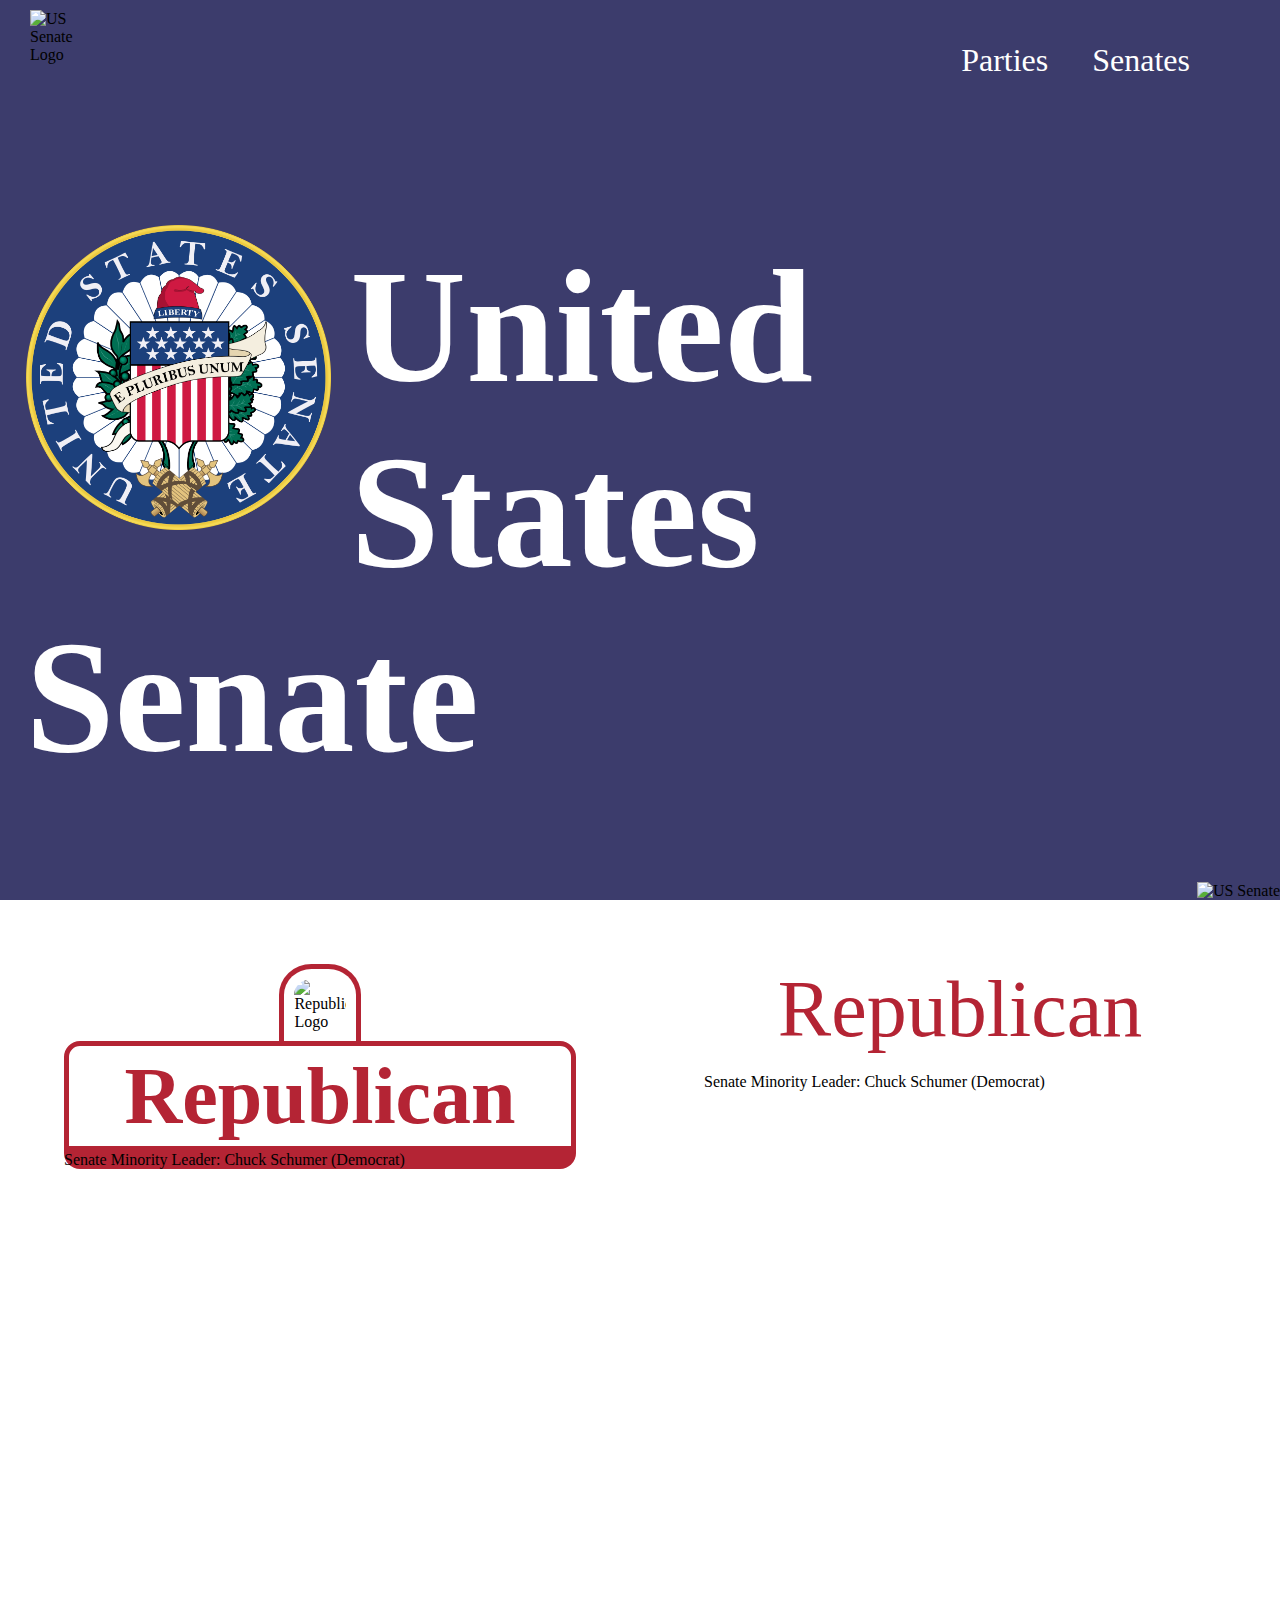
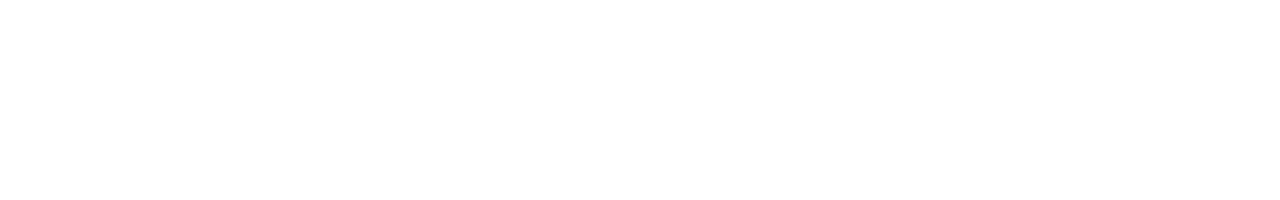
==== index2.html @ e5442f17 "HTML" ====
<!DOCTYPE html>
<html>
    <head>
        <link rel="stylesheet" type="text/css" href="css/index2.css">
        <script type="text/javascript" src="scripts/script2.js"></script>

        <title>US Senate</title>

    </head>
        
    <body onload="load_JSON()">
        <header>
            <nav>
                <img class="US_Senate_logo" src="images/senate.png" alt="US Senate Logo"></img>
                <ul>
                    <li><a href="">Parties</a></li>
                    <li><a href="">Senates</a></li>
                </ul>
            </nav>
            <div id="Title_wrapper">
                <img src="images/US Senate Logo.png" alt="US Senate Logo">
                <div id="title">
                    <h1>United States</h1>
                    <h1>Senate</h1>
                </div>
            </div>
            <div id="US_senate_img_wrapper">
                <div id="US_senate_wrapper">
                    <img src="images/US senate copy.png" alt="US Senate">
                </div>
            </div>
        </header>
        <div class="party">
            <div class="card_container">
                <div class="card">

                    <img src="images/republican_logo.png" alt="Republican Logo" id="republican_logo">
                    <div class="card_top_part">
                        <h1 class="card_title" id="republican_title">Republican</h1>
                        <div class="count" id="republican_count">
                            
                        </div>
                    </div>
                    <div class="card_bottom_part">
                        <div class="leaders">
                            Senate Minority Leader: Chuck Schumer (Democrat)
                        </div>
                    </div>
                </div>
            </div>
            <div class="card_container">
                <div class="card">
                    <div class="card_border">
                        <span class="card_title" id="democratic_title">Republican</span>
                        <img src="images/democratic_party_logo.png" alt="">
                        <div class="count" id="democratic_count">
                            
                        </div>
                        <div class="leaders">
                            Senate Minority Leader: Chuck Schumer (Democrat)
                        </div>
                    </div>
                </div>
            </div>
        </div>
    </body>
</html>
---- css/index2.css ----
@import 'font.css';
* {
    margin:0;
    padding: 0;
    font-family: "Bebas";
}

header {
    position: relative;
    width: 100%;
    display: block;
    height: 100vh;
    background-color: #3C3C6C;
}

.US_Senate_logo{
    display: inline-block;
    width: 4%;
    margin-top: 10px;
    margin-left: 30px;
}

nav{
    width: 100%;
    display: inline-block;
    height: 15vh;
}

nav ul {
    float: right;
    margin-right: 70px;
    margin-top: 30px;
}

nav ul li{
    display: inline-block;
    list-style: none;
    margin: 0 20px;
    height:60px;
    line-height: 60px;
}

nav ul li a{
    font-size: 2rem;
    color: white;
    text-decoration: none;
}

nav ul li a:hover:after{
    width:100%;
    transform-origin: center;
    transform: scale(1,1);
}

#US_senate_wrapper {
    position: absolute;
    display: inline-block;
    right: 0;
    bottom: 0;
}

#US_senate_wrapper img {
    max-width: 100%;
    height: auto;
}

#title {

    margin-top: 10px;
}

#Title_wrapper {
    display: block;
    position: absolute;
    top: 25%;
    left:2%;
}
#Title_wrapper h1{
    max-width: 100%;
    font-family: "Bebas";
    font-size: 1000%;
    color: white;
}
#Title_wrapper img {
    float: left;
    width: 25%;
    margin-right: 20px;
}

.card_container {
    float: left;
    width: 50%;
    height: 100vh;
}
.card {
    position: relative;
    margin: 0 auto;
    margin-top: 10%;
    width: 80%;
}
.card_border {
    border-radius: 1.5rem;
    background-color: white;
}

.card_title {
    color: #B42434;
    position: relative;
    margin: 0 auto;
    display: block;
    width: fit-content;
    font-size: 5rem;
    background-color: white;    
}

#republican_logo {
    border-top-left-radius: 40%;
    border-top-right-radius: 40%;
    border:5px solid #B42434;
    border-bottom: 0px;
    padding: 10px;
    display: block;
    margin: 0 auto;
    width: 10%;
}

#republican_title
{
    height: 100px;
    line-height: 100px;
}

.card_top_part {
    display: block;
    border:5px solid #B42434;
    border-top-left-radius: 1rem;
    border-top-right-radius: 1rem;
}

.count {
    text-align: center;
    font-size: 20rem;
}

.card_bottom_part {
    background-color: #B42434;
    border-bottom-left-radius: 1rem;
    border-bottom-right-radius: 1rem;
}
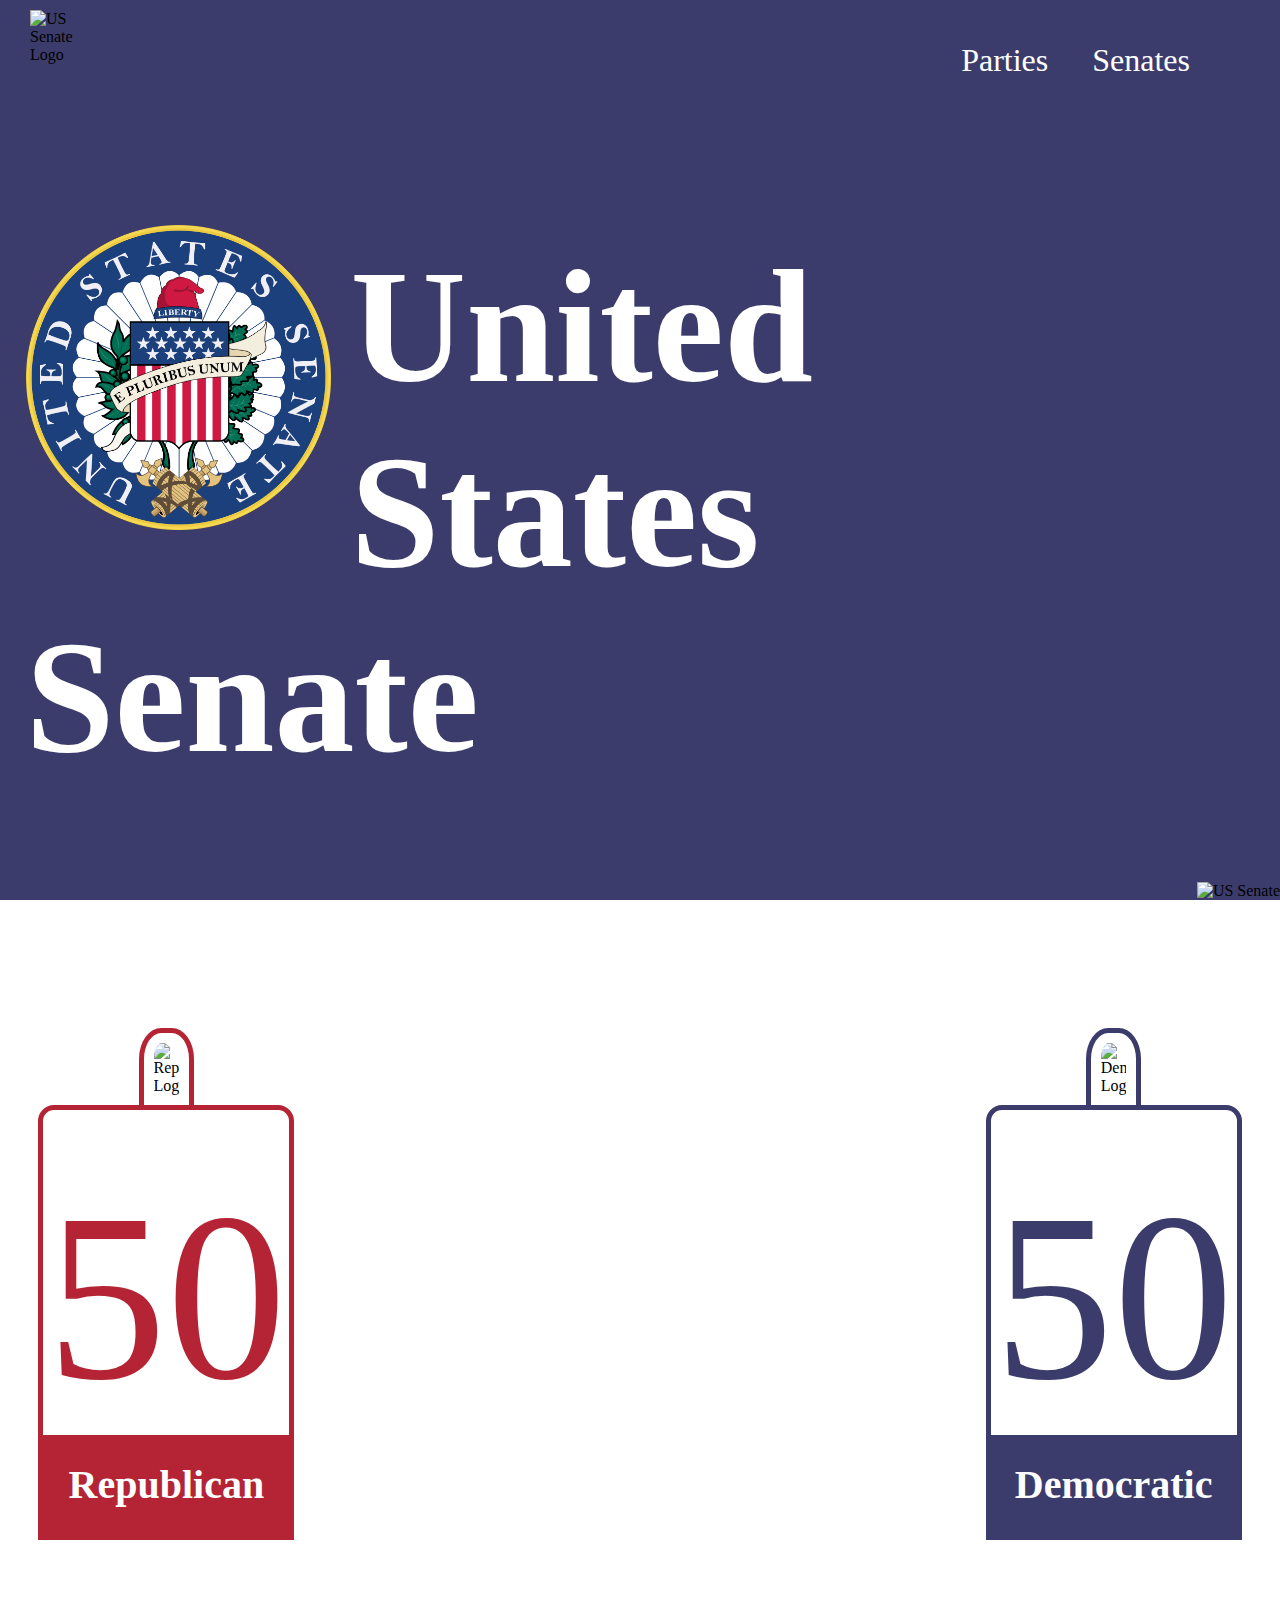
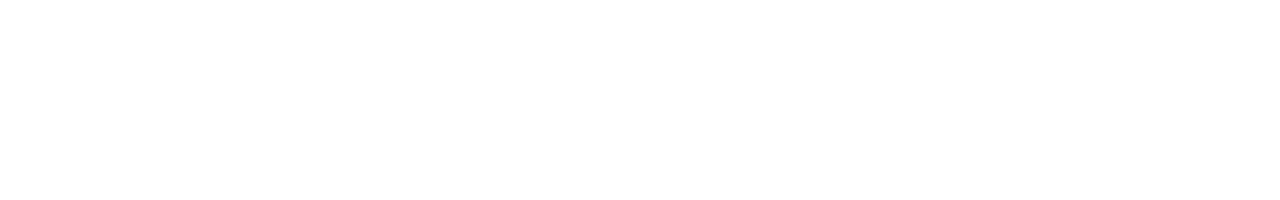
==== commit 1a801e4b: "HTML CSS" ====
--- a/index2.html
+++ b/index2.html
@@ -31,34 +31,28 @@
             </div>
         </header>
         <div class="party">
-            <div class="card_container">
+            <div class="container">
                 <div class="card">
-
                     <img src="images/republican_logo.png" alt="Republican Logo" id="republican_logo">
-                    <div class="card_top_part">
-                        <h1 class="card_title" id="republican_title">Republican</h1>
+                    <div class="card_count">
                         <div class="count" id="republican_count">
-                            
+                            50
                         </div>
-                    </div>
-                    <div class="card_bottom_part">
-                        <div class="leaders">
-                            Senate Minority Leader: Chuck Schumer (Democrat)
-                        </div>
+                        <h1 class="card_title" id="republican_title">Republican Party</h1>
                     </div>
                 </div>
-            </div>
-            <div class="card_container">
-                <div class="card">
-                    <div class="card_border">
-                        <span class="card_title" id="democratic_title">Republican</span>
-                        <img src="images/democratic_party_logo.png" alt="">
+                <div class = "lead_role_container">
+                    <table id="lead_role_info_table">
+
+                    </table>
+                </div>
+                <div class="card", id = "democratic_card">
+                    <img src="images/democratic_party_logo.png" alt="Democratic Logo" id="democratic_logo">
+                    <div class="card_count" id="democratic_card_count">
                         <div class="count" id="democratic_count">
-                            
+                            50
                         </div>
-                        <div class="leaders">
-                            Senate Minority Leader: Chuck Schumer (Democrat)
-                        </div>
+                        <h1 class="card_title" id="democratic_title">Democratic Party</h1>
                     </div>
                 </div>
             </div>
--- a/css/index2.css
+++ b/css/index2.css
@@ -87,33 +87,48 @@
     margin-right: 20px;
 }
 
-.card_container {
-    float: left;
-    width: 50%;
+.container {
+    width: 100%;
     height: 100vh;
 }
 .card {
+    float: left;
     position: relative;
-    margin: 0 auto;
-    margin-top: 10%;
-    width: 80%;
+    margin: 10vw 3vw;
+    width: 20vw;
+}
+
+#democratic_card {
+    float: right;
+}
+
+.lead_role_container {
+    margin: 10vw 0;
+    display: inline-block;
+    width: 48vw;
 }
 .card_border {
     border-radius: 1.5rem;
     background-color: white;
 }
 
+#lead_role_info_table {
+    width: 100%;
+
+}
+
 .card_title {
-    color: #B42434;
+    text-align: center;
+    color: white;
     position: relative;
     margin: 0 auto;
     display: block;
-    width: fit-content;
-    font-size: 5rem;
-    background-color: white;    
+    width: 100%;
+    font-size: 2.5rem;
+    background-color: #B42434;    
 }
 
-#republican_logo {
+#republican_logo, #democratic_logo {
     border-top-left-radius: 40%;
     border-top-right-radius: 40%;
     border:5px solid #B42434;
@@ -124,28 +139,56 @@
     width: 10%;
 }
 
-#republican_title
+#democratic_logo {
+    border-color: #3C3C6C;
+}
+#democratic_title {
+    background-color: #3C3C6C;
+}
+#republican_title, #democratic_title
 {
     height: 100px;
     line-height: 100px;
 }
 
-.card_top_part {
+.card_count {
     display: block;
     border:5px solid #B42434;
     border-top-left-radius: 1rem;
     border-top-right-radius: 1rem;
 }
 
-.count {
-    text-align: center;
-    font-size: 20rem;
+#democratic_card_count {
+    border-color: #3C3C6C;
 }
 
-.card_bottom_part {
-    background-color: #B42434;
-    border-bottom-left-radius: 1rem;
-    border-bottom-right-radius: 1rem;
+.count {
+    margin-top: 20%;
+    text-align: center;
+    font-size: 15rem;
+    color:#B42434
+}
+#democratic_count {
+    color: #3C3C6C;
+}
+
+#lead_role_info_table {
+    border-collapse: collapse;
+    font-size: 1.5rem;
+    border-radius: 5px 5px 0 0;
+}
+
+#lead_role_info_table thead th {
+    background-color: #747094;
+    color: white;
+    
 }
 
 
+#lead_role_info_table th,
+#lead_role_info_table td {
+    padding: 10px 15px;
+}
+
+
+
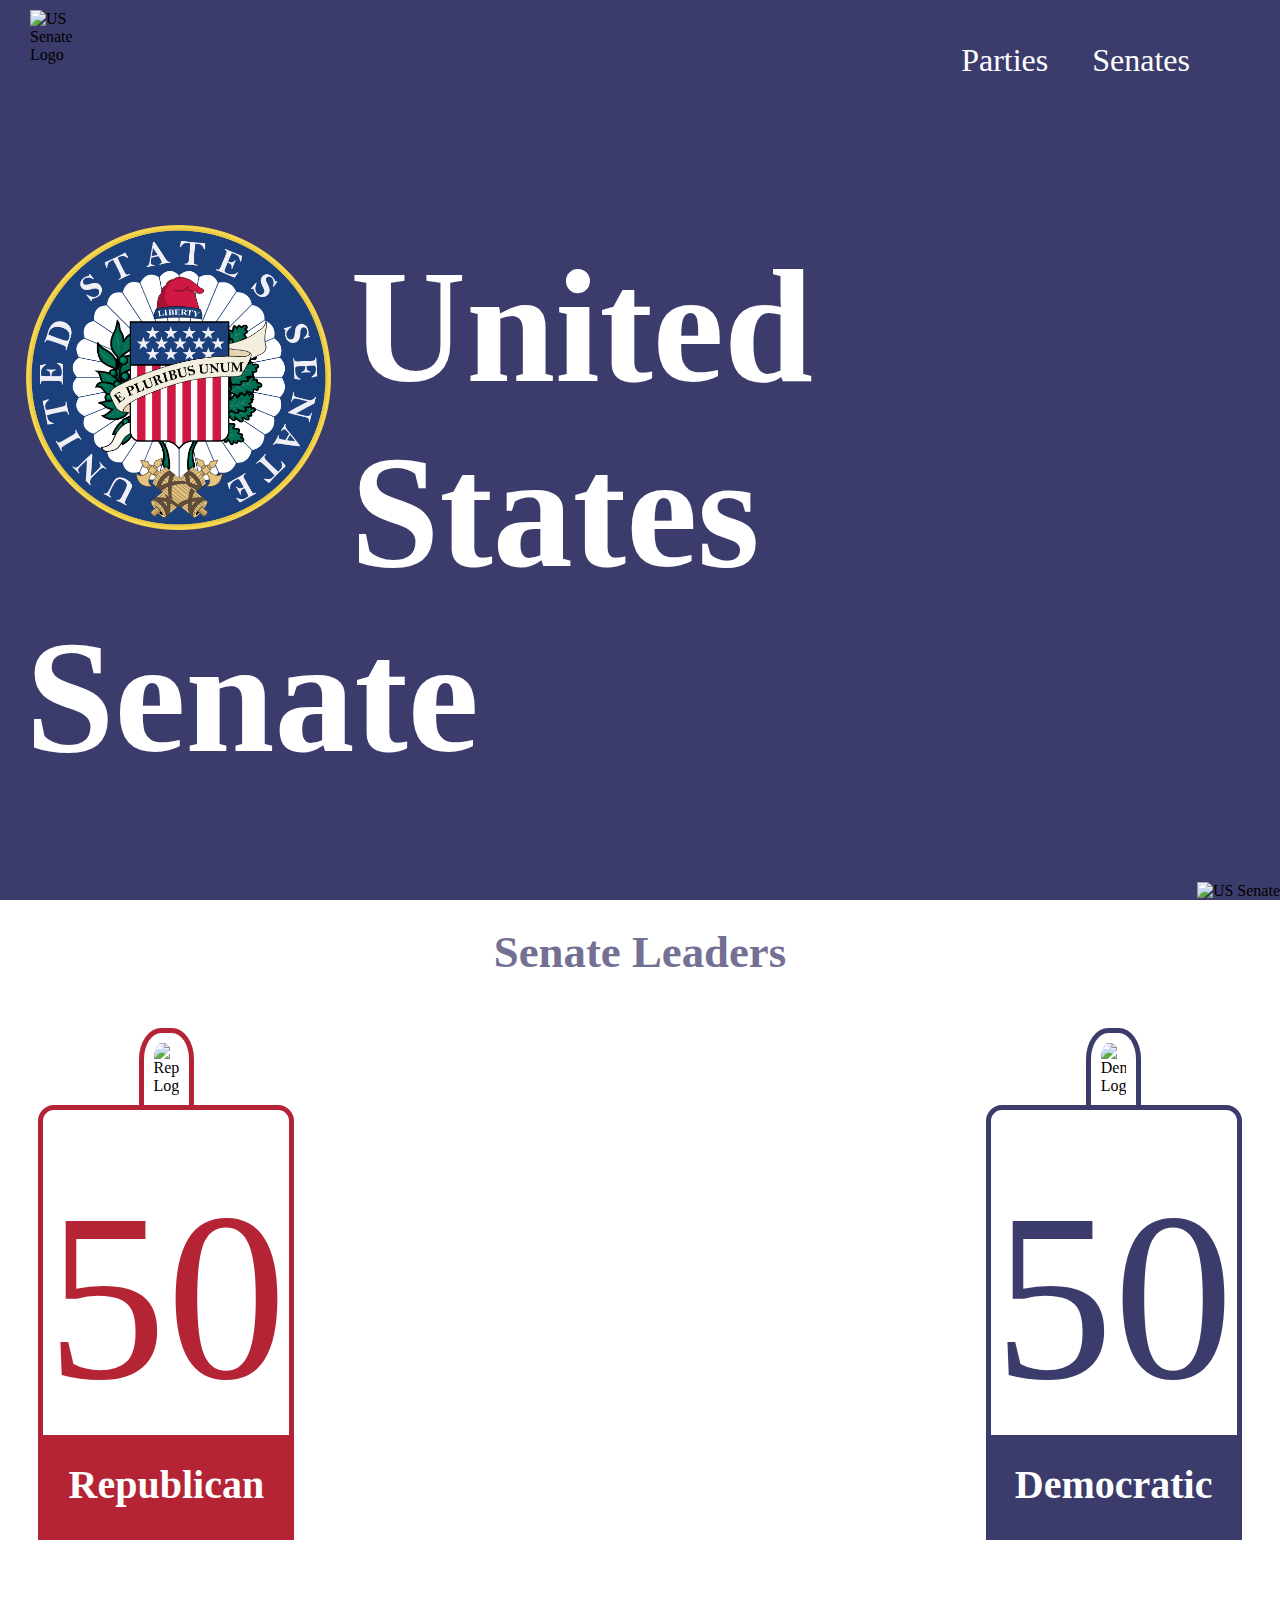
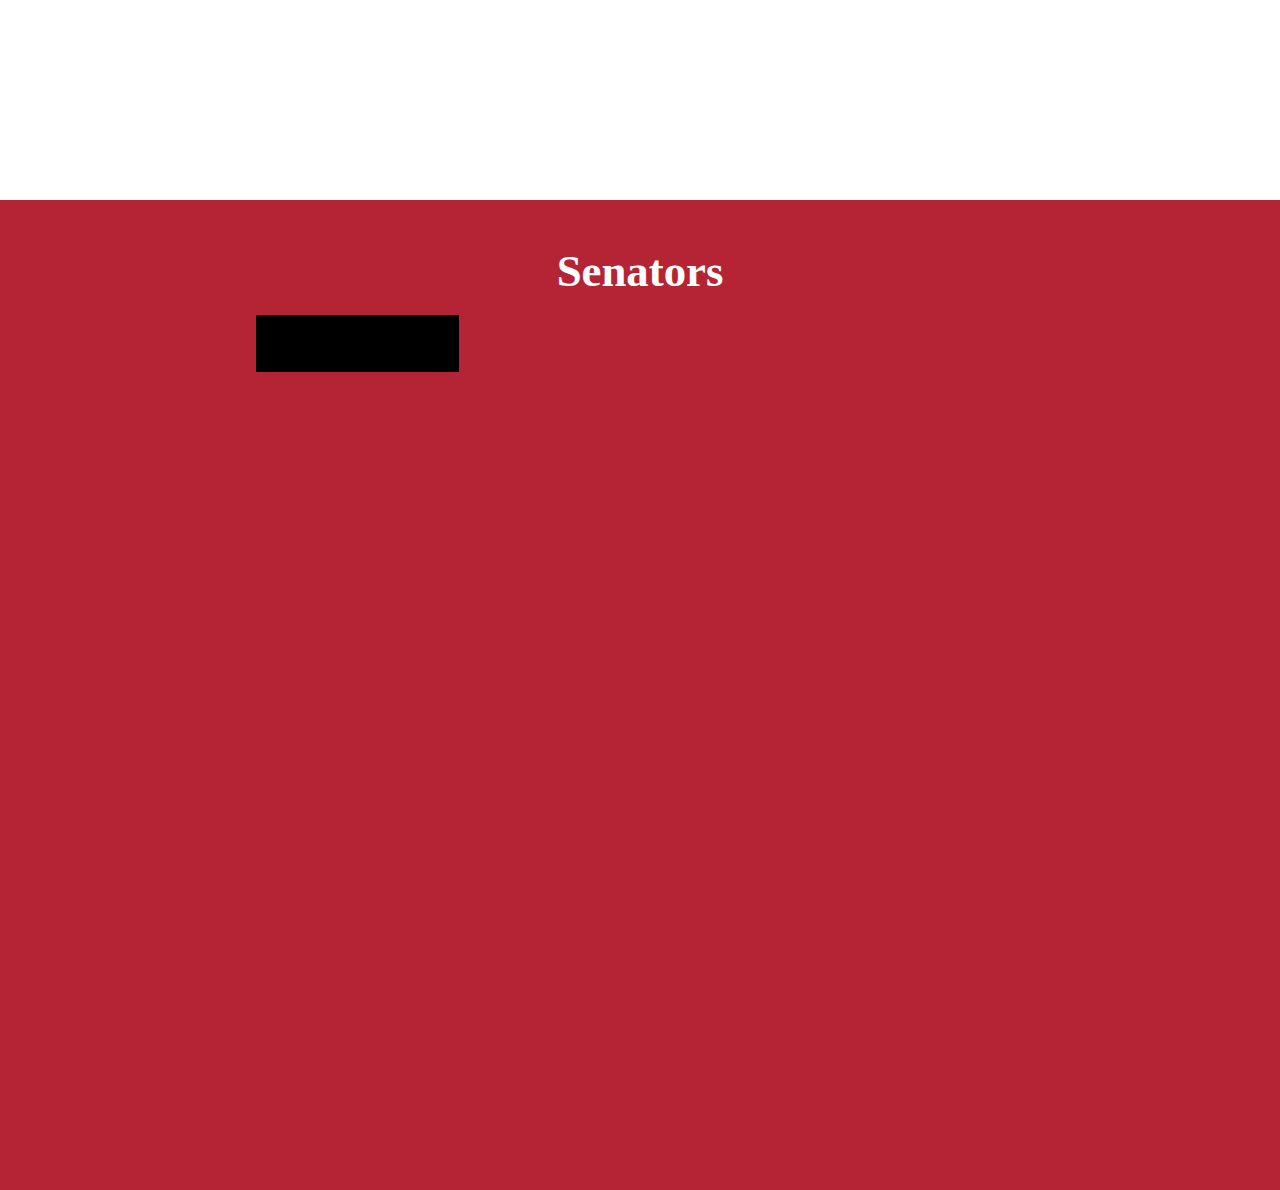
==== commit d78e52f2: "HTML CSS" ====
--- a/index2.html
+++ b/index2.html
@@ -42,6 +42,7 @@
                     </div>
                 </div>
                 <div class = "lead_role_container">
+                    <h1 class="senate_leaders">Senate Leaders</h1>
                     <table id="lead_role_info_table">
 
                     </table>
@@ -57,5 +58,23 @@
                 </div>
             </div>
         </div>
+        <div class="senators_container">
+            <div class="senators_table_container">
+                <h1 class="senators_title">Senators</h1>
+                <div class="dropdown_container">
+                    <div class="dropdown">
+                        <button class="default">Show all</button>
+                            <div class="menus" id="menus">
+                                <button class="menu">Republican</button>
+                                <button class="menu">Democratic</button>
+                            </div>
+                        </button>
+                    </div>
+                </div>
+                <table id="senators_table">
+                    
+                </table>
+            </div>
+        </div>
     </body>
 </html>--- a/css/index2.css
+++ b/css/index2.css
@@ -103,7 +103,7 @@
 }
 
 .lead_role_container {
-    margin: 10vw 0;
+    margin: 2vw 0;
     display: inline-block;
     width: 48vw;
 }
@@ -172,23 +172,134 @@
     color: #3C3C6C;
 }
 
-#lead_role_info_table {
+.senate_leaders, .senators_title {
+    color: #747094;
+    text-align: center;
+    margin-bottom: 2vh;
+    font-size: 2.8rem;
+}
+
+#lead_role_info_table, #senators_table {
     border-collapse: collapse;
     font-size: 1.5rem;
-    border-radius: 5px 5px 0 0;
-}
-
-#lead_role_info_table thead th {
+    border-radius: 10px 10px 0 0;
+    overflow: hidden;
+    text-align: center;
+}
+
+#lead_role_info_table thead tr th {
     background-color: #747094;
-    color: white;
-    
-}
-
-
-#lead_role_info_table th,
-#lead_role_info_table td {
+    color: white;    
+}
+
+
+
+#lead_role_info_table thead tr th,
+#lead_role_info_table tbody tr td {
     padding: 10px 15px;
 }
 
-
-
+#lead_role_info_table thead tr th {
+    vertical-align: middle;
+}
+
+#lead_role_info_table thead{
+    font-size: 2rem;
+}
+
+
+#lead_role_info_table tbody tr {
+    border-bottom: #CCCCD9 2px solid;
+}
+
+
+#lead_role_info_table tbody tr:last-of-type {
+    border-bottom: #747094 5px solid;
+}
+
+.senators_container {
+    background-color: #B42434;
+}
+
+.senators_table_container {
+    position: relative;
+    display: block;
+    padding: 5vh;
+    margin: 0 auto;
+    width: 60%;
+    height: 100vh;
+    overflow: auto;
+}
+.senators_title {
+    color: white;
+}
+#senators_table {
+    color: white;
+    width: 100%;
+    white-space: nowrap;
+}
+
+#senators_table thead tr th {
+    background-color: white;
+    color: #B42434;
+}
+
+#senators_table thead tr th,
+#senators_table tbody tr td {
+    padding: 15px 10px;
+}
+
+#senators_table tbody tr {
+    border-bottom: 2px #CCCCD9 solid;
+}
+
+#senators_table tbody tr:last-of-type {
+    border-bottom: white 10px solid;
+}
+
+#senators_table tbody tr td a {
+    color: inherit;
+    text-decoration: none;
+}
+
+.dropdown_container {
+    width: 80%;
+    height: 10%;
+}
+
+.dropdown {
+    width: 33%;    
+}
+
+.default {
+    background-color: black;
+}
+
+.default:hover {
+    background-color: white;
+}
+
+.default, .menu {
+    padding: 15px;
+    font-size: 1.5em;
+    border: none;
+    outline: none;
+    width: 100%;
+    color: black;
+    transition: 0.5s;
+}
+
+.menus {
+    position: absolute;
+    transform: scaleY(0);
+    transform-origin: top;
+    transition: 0.5s;
+}
+
+.menus:hover {
+    transform: scale(1.2);
+}
+
+.menus_on_click {
+    transform: scaleY(1);
+}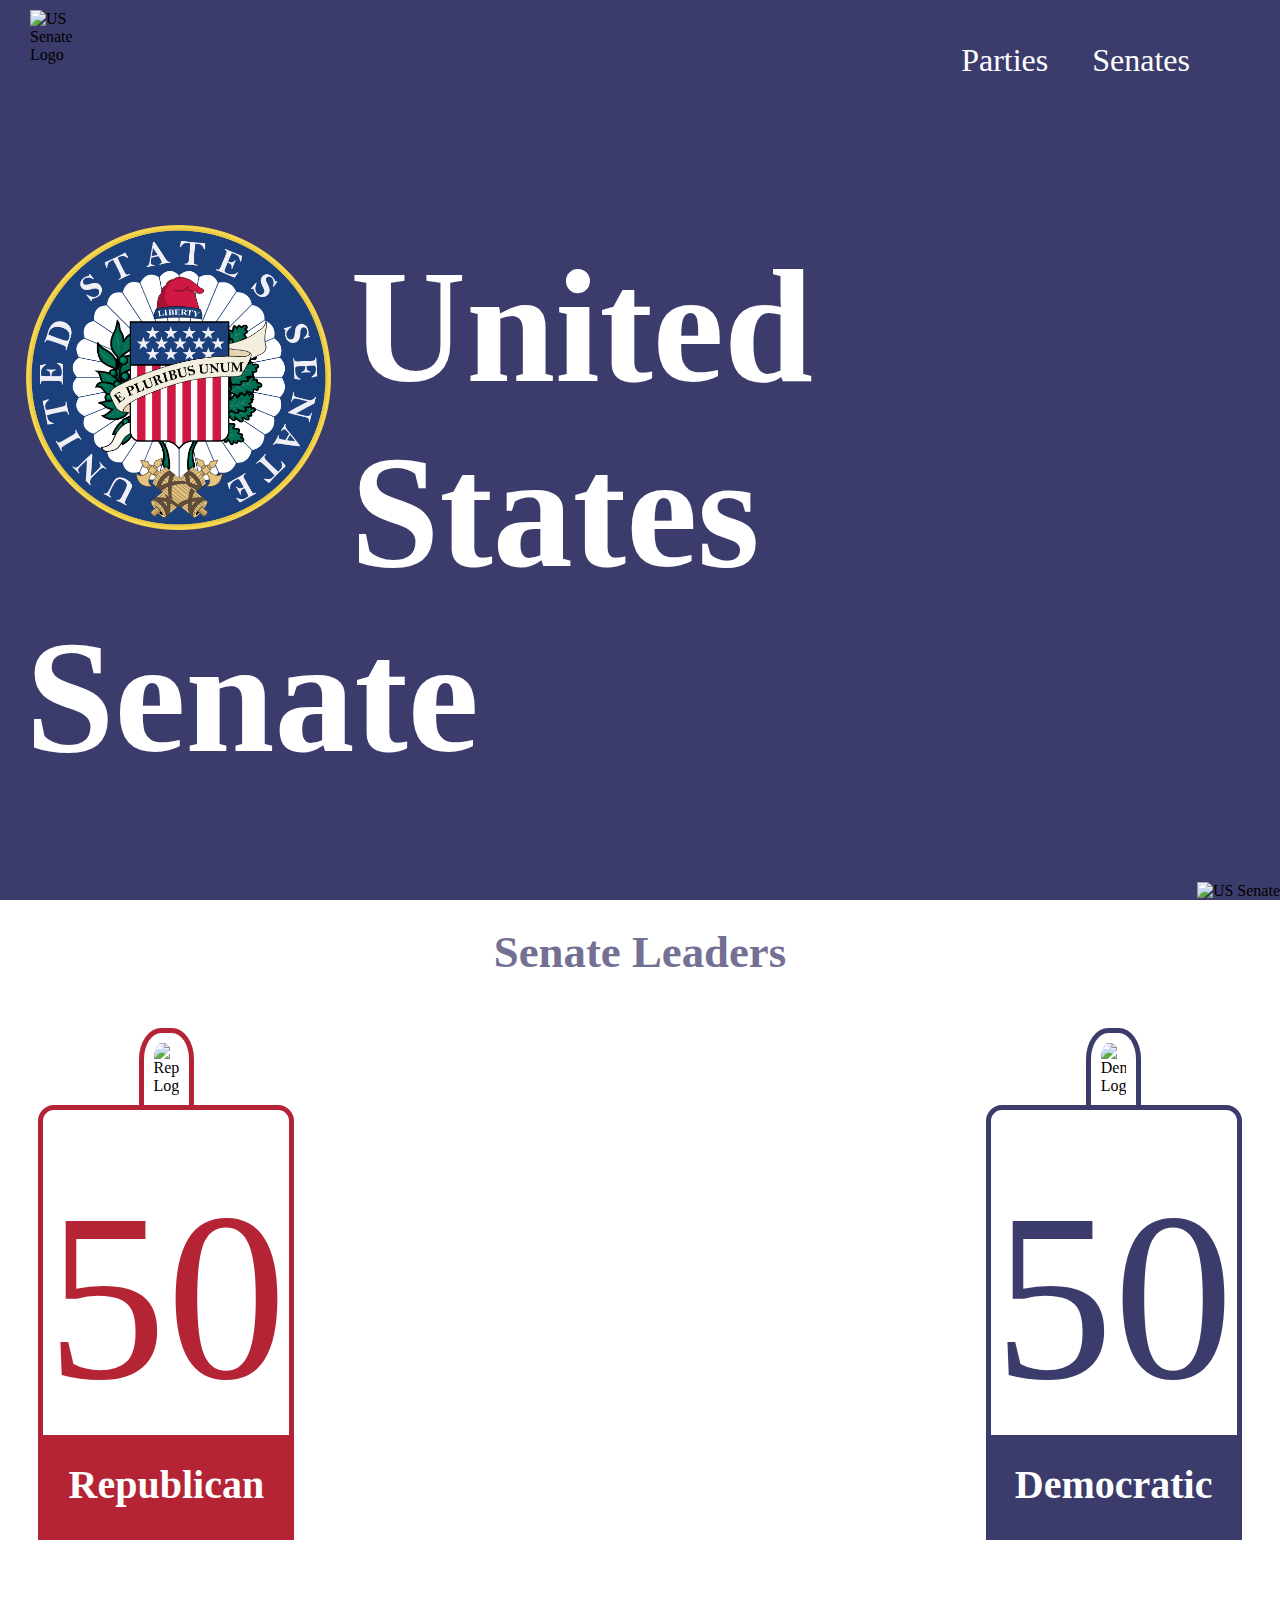
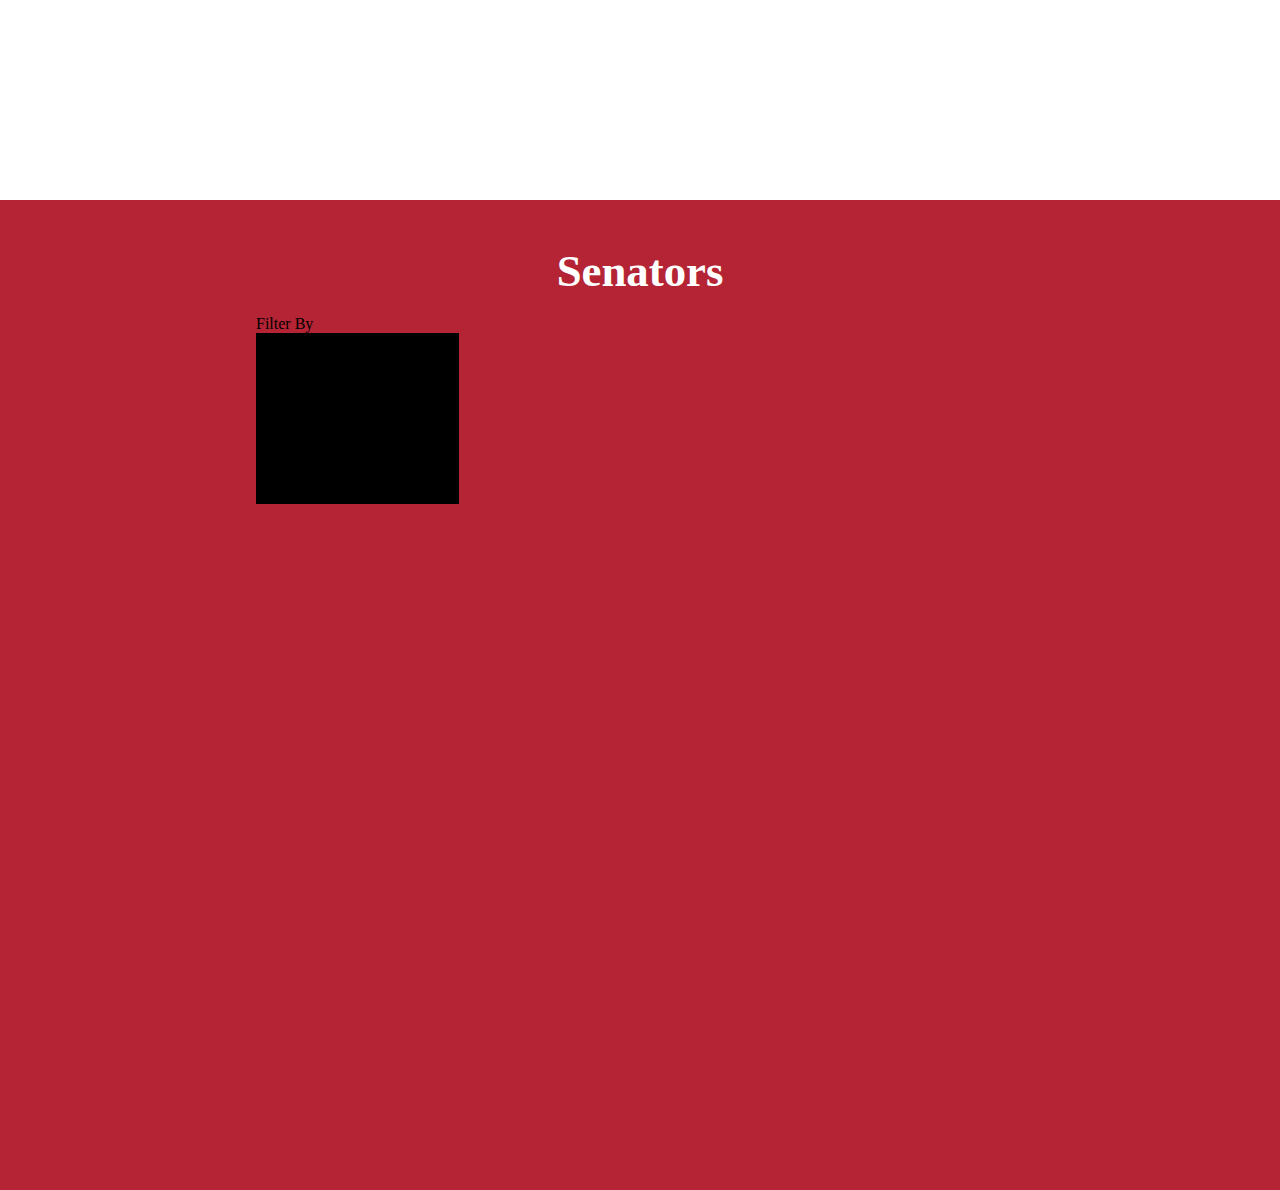
==== commit eec21452: "3 done" ====
--- a/index2.html
+++ b/index2.html
@@ -3,15 +3,15 @@
     <head>
         <link rel="stylesheet" type="text/css" href="css/index2.css">
         <script type="text/javascript" src="scripts/script2.js"></script>
-
+        
         <title>US Senate</title>
 
     </head>
         
-    <body onload="load_JSON()">
+    <body>
         <header>
             <nav>
-                <img class="US_Senate_logo" src="images/senate.png" alt="US Senate Logo"></img>
+                <img class="US_Senate_logo" src="images/senate.png" alt="US Senate Logo">
                 <ul>
                     <li><a href="">Parties</a></li>
                     <li><a href="">Senates</a></li>
@@ -62,15 +62,27 @@
             <div class="senators_table_container">
                 <h1 class="senators_title">Senators</h1>
                 <div class="dropdown_container">
+                    <p class="filter">Filter By</p>
                     <div class="dropdown">
-                        <button class="default">Show all</button>
-                            <div class="menus" id="menus">
-                                <button class="menu">Republican</button>
-                                <button class="menu">Democratic</button>
+                        <input type="button" class = "default" onmouseenter="buttonOnHover(0)" onmouseleave="buttonOnLeave(0)" onclick = "filter_type('none', 'show')" value="Show All Parties">
+                            <div class="menus" id="party_menus" onmouseleave="buttonOnLeave(0)">
+                                
                             </div>
-                        </button>
+                    </div>
+                    <div class="dropdown">
+                        <input type="button" class = "default" onmouseenter="buttonOnHover(1)" onmouseleave="buttonOnLeave(1)" onclick = "filter_type('none', 'show')" value="Show All States">
+                            <div class="menus" id="state_menus" onmouseleave="buttonOnLeave(1)">
+                                
+                            </div>
+                    </div>
+                    <div class="dropdown">
+                        <input type="button" class = "default" onmouseenter="buttonOnHover(2)" onmouseleave="buttonOnLeave(2)" onclick = "filter_type('none', 'show')" value="Show All Ranks">
+                            <div class="menus" id="rank_menus" onmouseleave="buttonOnLeave(2)">
+                                
+                            </div>
                     </div>
                 </div>
+                <h1 id="#filteredby"></h1>
                 <table id="senators_table">
                     
                 </table>
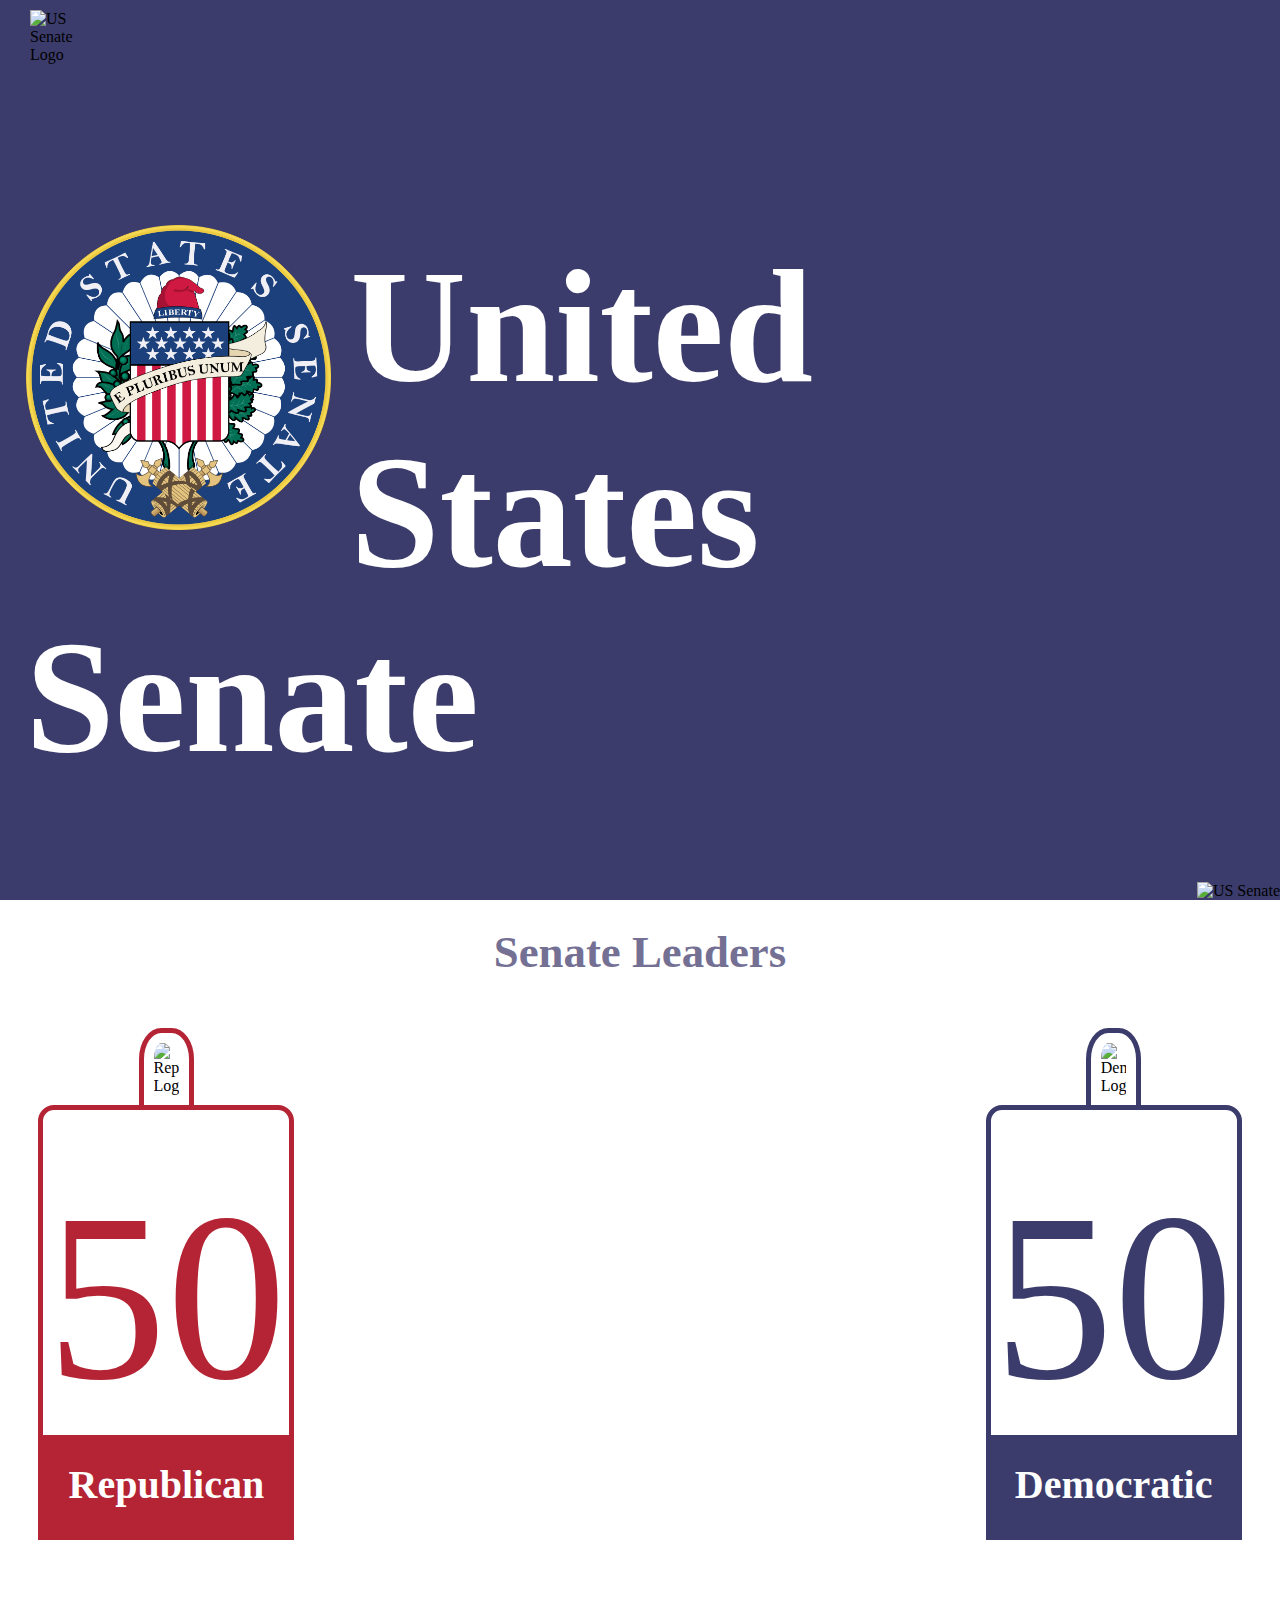
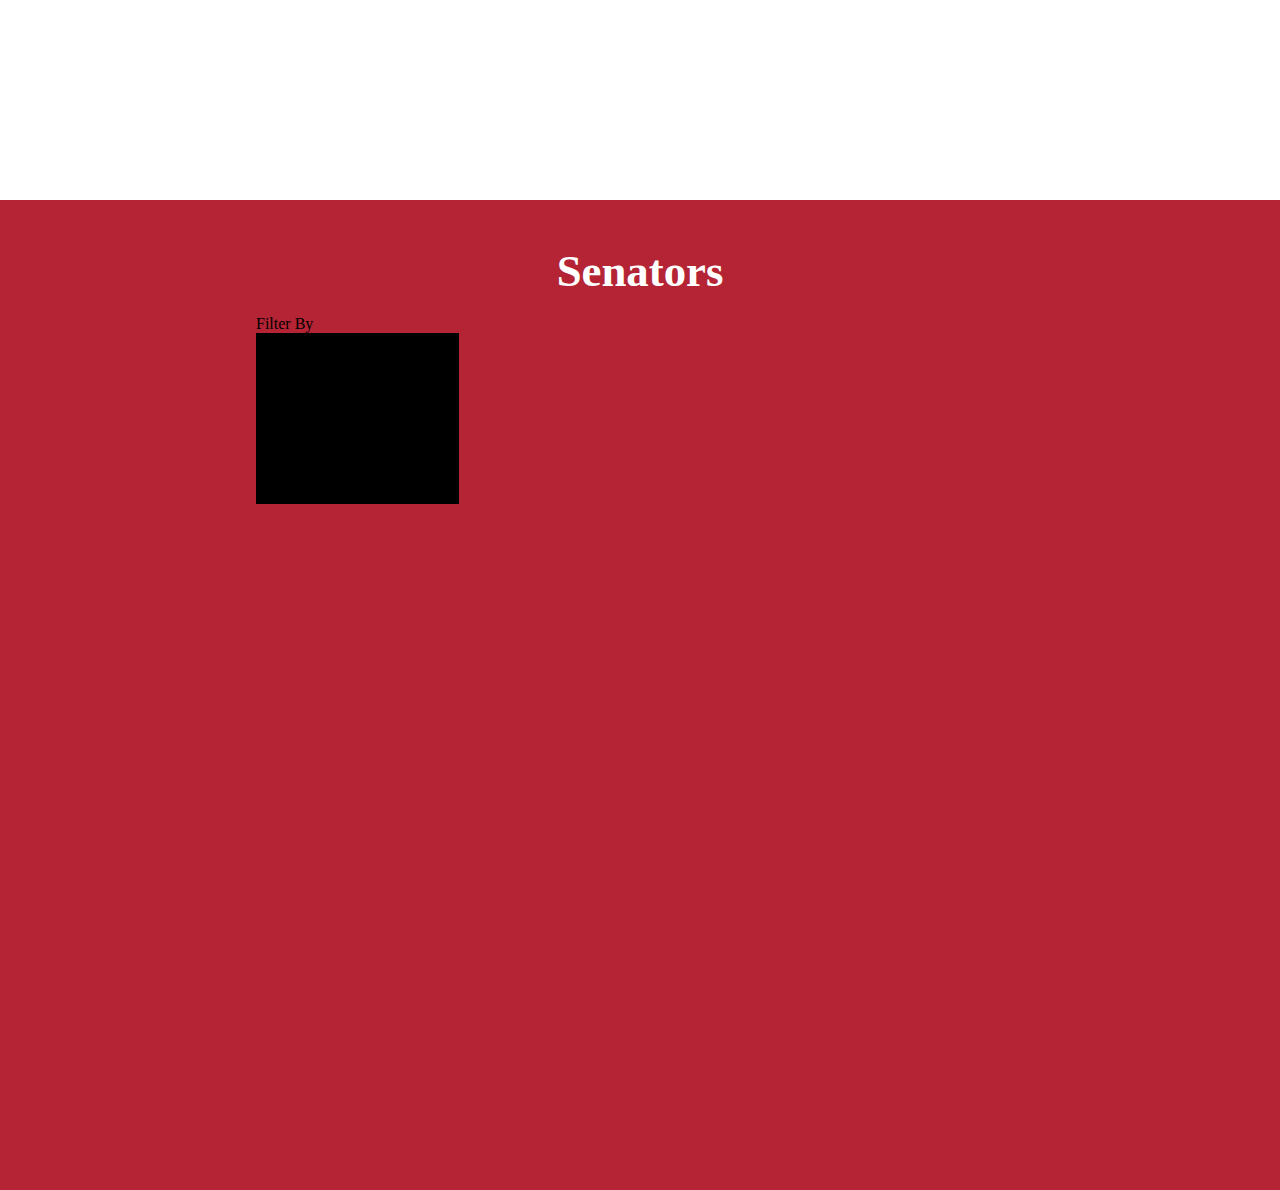
==== commit 48de82f2: "HTML CSS" ====
--- a/index2.html
+++ b/index2.html
@@ -1,5 +1,5 @@
 <!DOCTYPE html>
-<html>
+<html lang="en">
     <head>
         <link rel="stylesheet" type="text/css" href="css/index2.css">
         <script type="text/javascript" src="scripts/script2.js"></script>
@@ -12,11 +12,6 @@
         <header>
             <nav>
                 <img class="US_Senate_logo" src="images/senate.png" alt="US Senate Logo">
-                <ul>
-                    <li><a href="">Parties</a></li>
-                    <li><a href="">Senates</a></li>
-                </ul>
-            </nav>
             <div id="Title_wrapper">
                 <img src="images/US Senate Logo.png" alt="US Senate Logo">
                 <div id="title">
@@ -86,6 +81,7 @@
                 <table id="senators_table">
                     
                 </table>
+                <h1 id="id05"></h1>
             </div>
         </div>
     </body>
